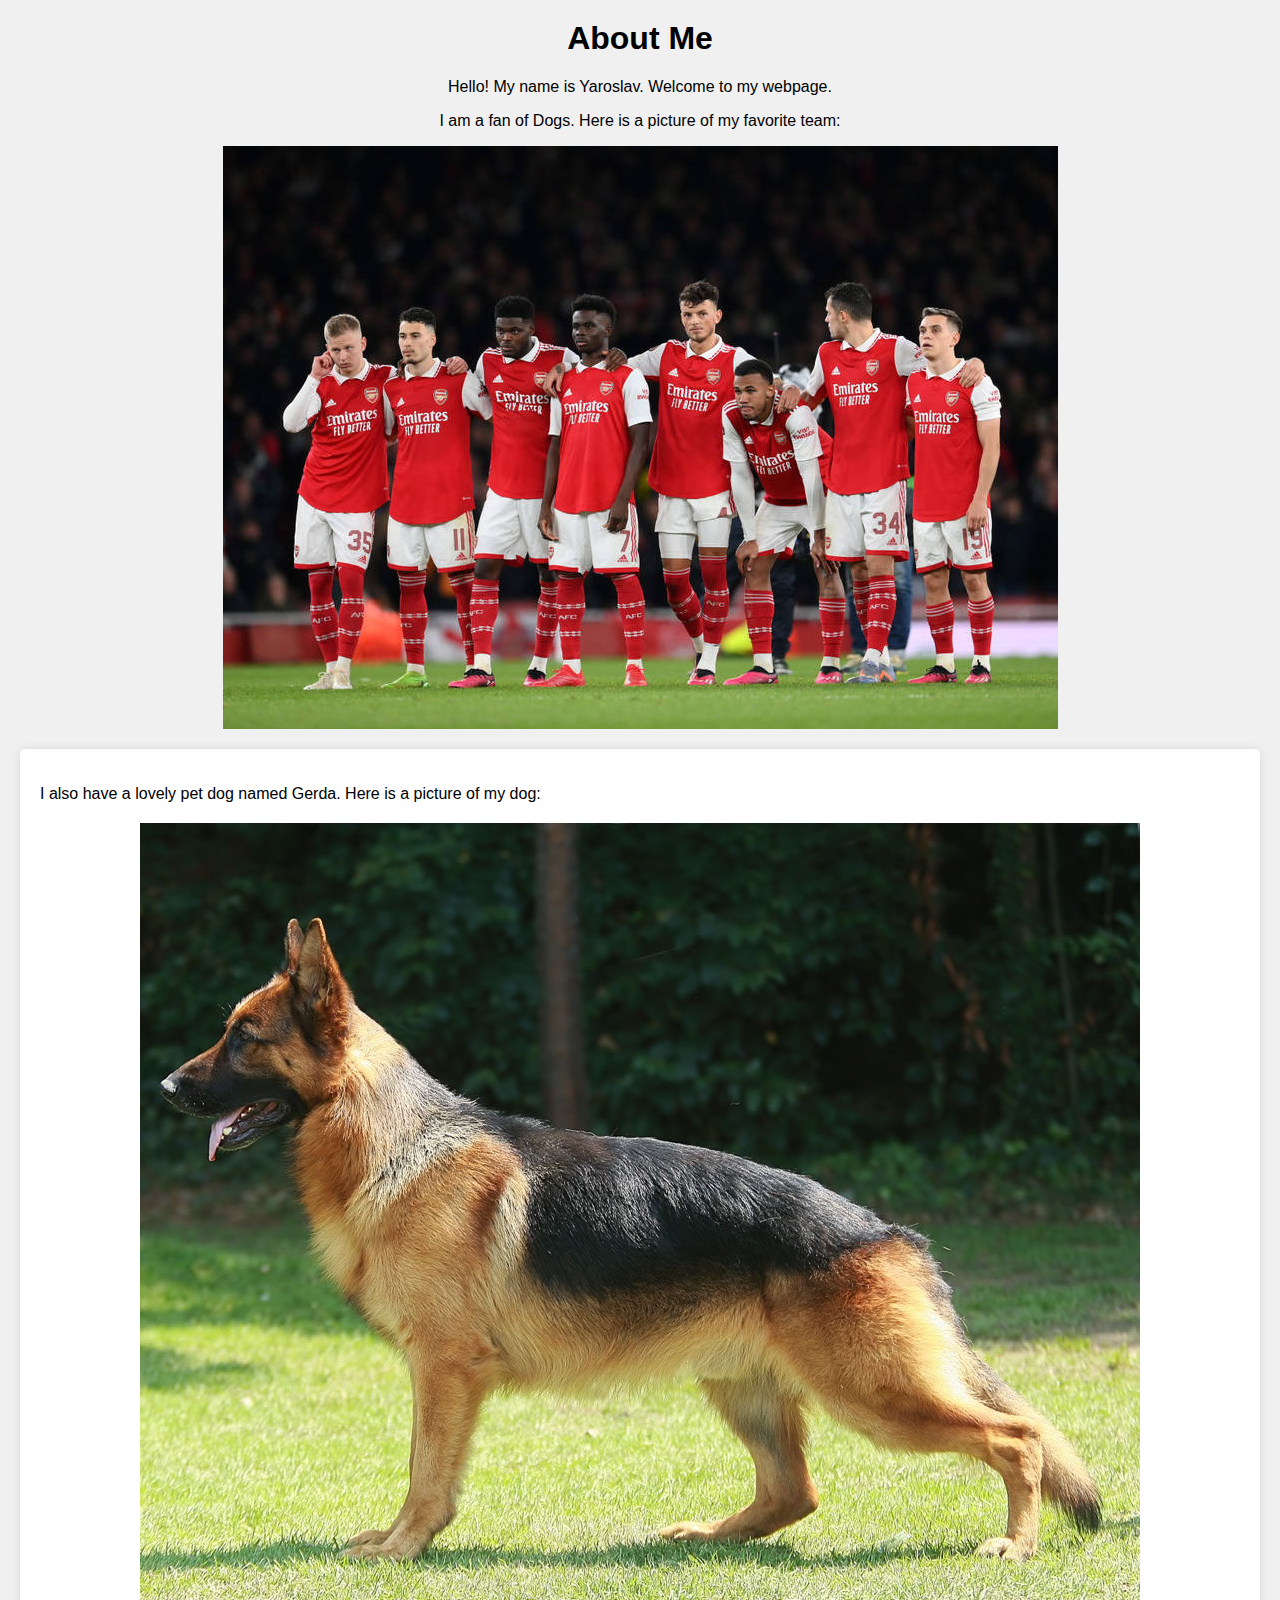
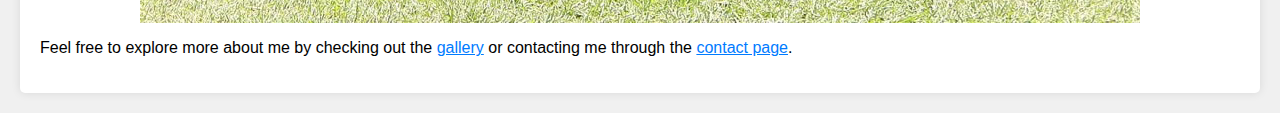
==== index.html @ 86413061 "first commit" ====
<!DOCTYPE html>
<html lang="en">
<head>
    <meta charset="UTF-8">
    <meta name="viewport" content="width=device-width, initial-scale=1.0">
    <title>About Me</title>
    <link rel="stylesheet" href="style.css">
</head>
<body>
<h1 class="main-title">About Me</h1>

<ul class="main-title">
    <li><p>Hello! My name is Yaroslav. Welcome to my webpage.</p></li>
    <li><p>I am a fan of Dogs. Here is a picture of my favorite team:</p></li>
</ul>

<img src="photo/favorite_team.jpg" alt="My Favorite Team" class="team-image">

<div id="pet-info">
    <ul class="pet-list">
        <li><p>I also have a lovely pet dog named Gerda. Here is a picture of my dog:</p></li>
    </ul>
    <img src="photo/Dog.jpg" alt="My Dog" class="Dog-image">
    <p>Feel free to explore more about me by checking out the <a href="pages/gallery.html"
                                                                 class="gallery-link">gallery</a> or contacting me
        through the <a href="pages/contact.html" class="contact-link">contact page</a>.</p>
</div>
</body>
</html>
---- style.css ----
body {
    font-family: Arial, sans-serif;
    margin: 0;
    padding: 0;
    background-color: #f0f0f0;
}

.main-title {
    text-align: center;
    list-style-type: none;
    padding: 0;
    margin-top: 20px;

}

.pet-list {
    list-style-type: none;
    padding: 0;
}

.pet-list li {
    margin-bottom: 20px;
}

.team-image, .Dog-image {
    display: block;
    margin: 0 auto;
    max-width: 100%;
    height: auto;
}

#pet-info {
    background-color: #fff;
    padding: 20px;
    margin: 20px;
    border-radius: 5px;
    box-shadow: 0 0 10px rgba(0, 0, 0, 0.1);
}

.gallery-link, .contact-link {
    color: #007bff;
}

.gallery-link:hover, .contact-link:hover {
    text-decoration: underline;
}
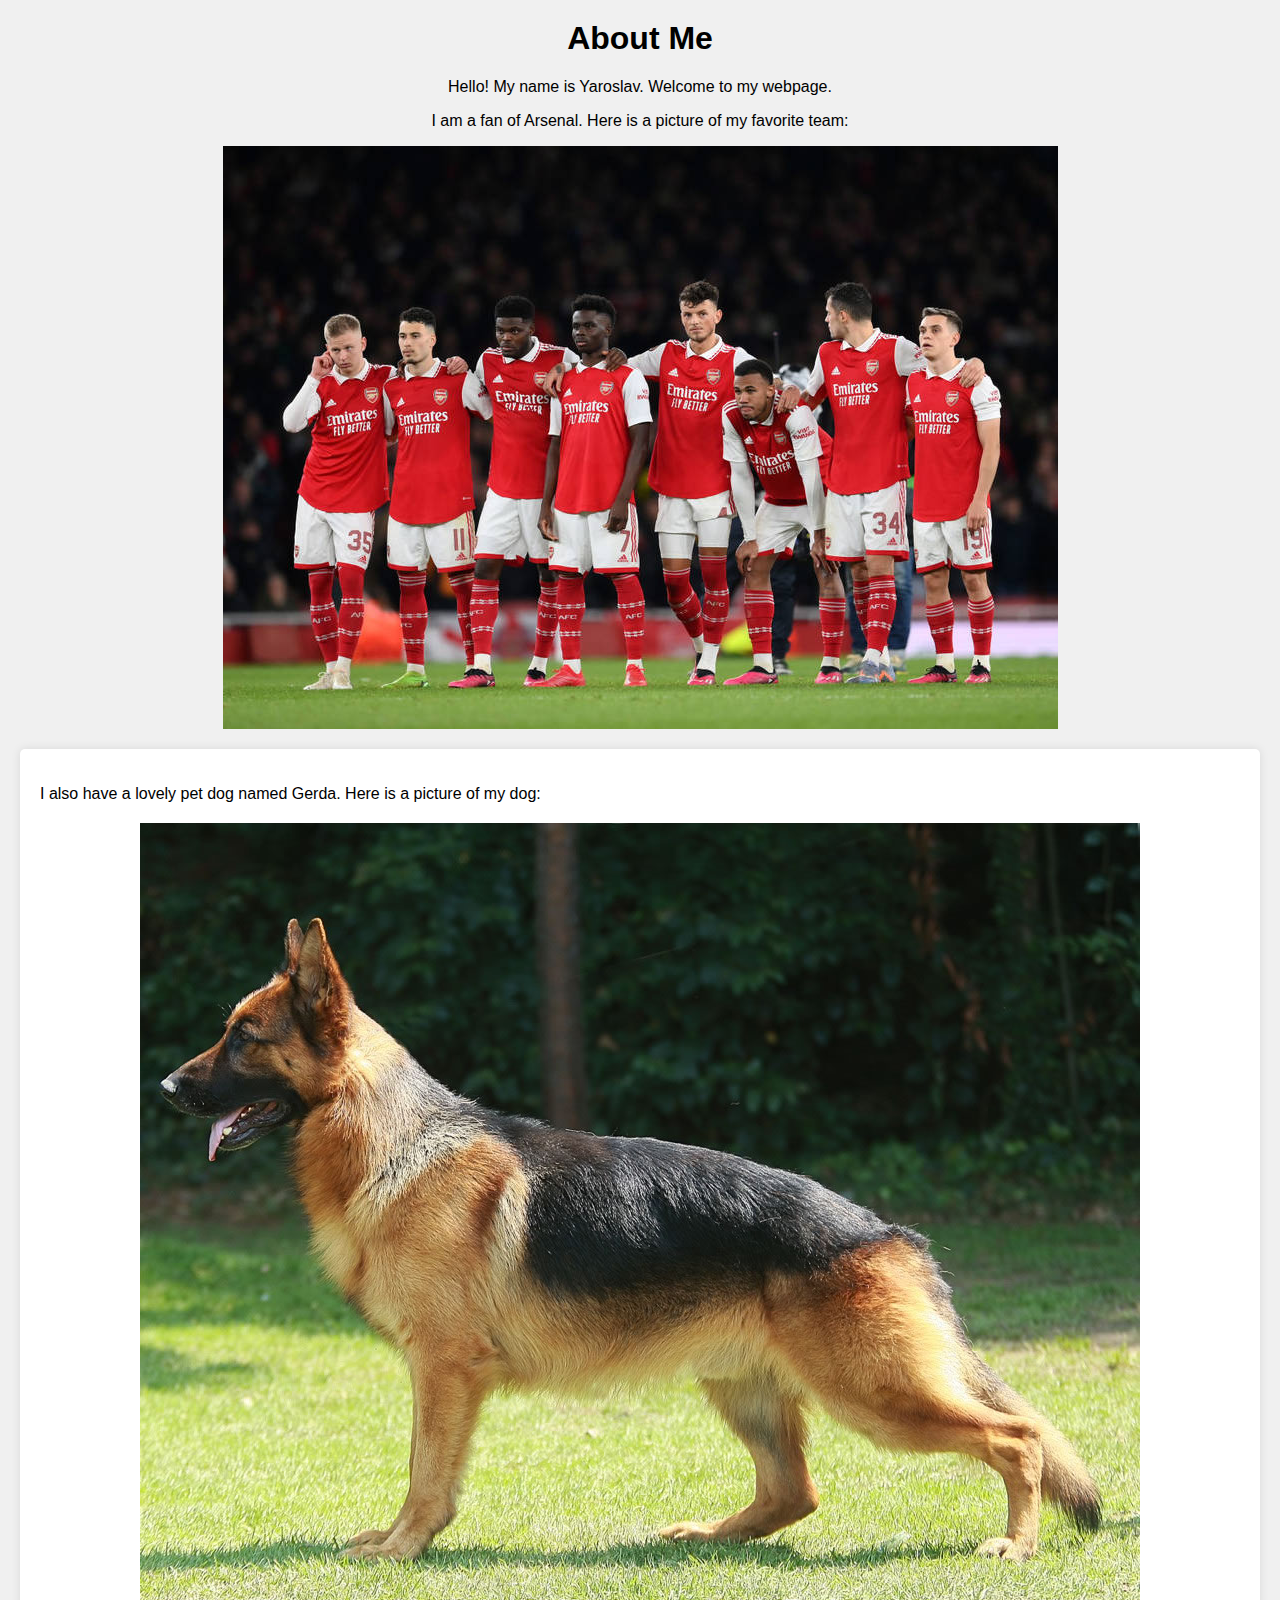
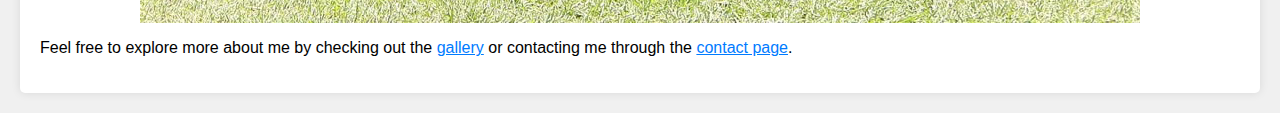
==== commit 69651155: "commit" ====
--- a/index.html
+++ b/index.html
@@ -11,7 +11,7 @@
 
 <ul class="main-title">
     <li><p>Hello! My name is Yaroslav. Welcome to my webpage.</p></li>
-    <li><p>I am a fan of Dogs. Here is a picture of my favorite team:</p></li>
+    <li><p>I am a fan of Arsenal. Here is a picture of my favorite team:</p></li>
 </ul>
 
 <img src="photo/favorite_team.jpg" alt="My Favorite Team" class="team-image">
